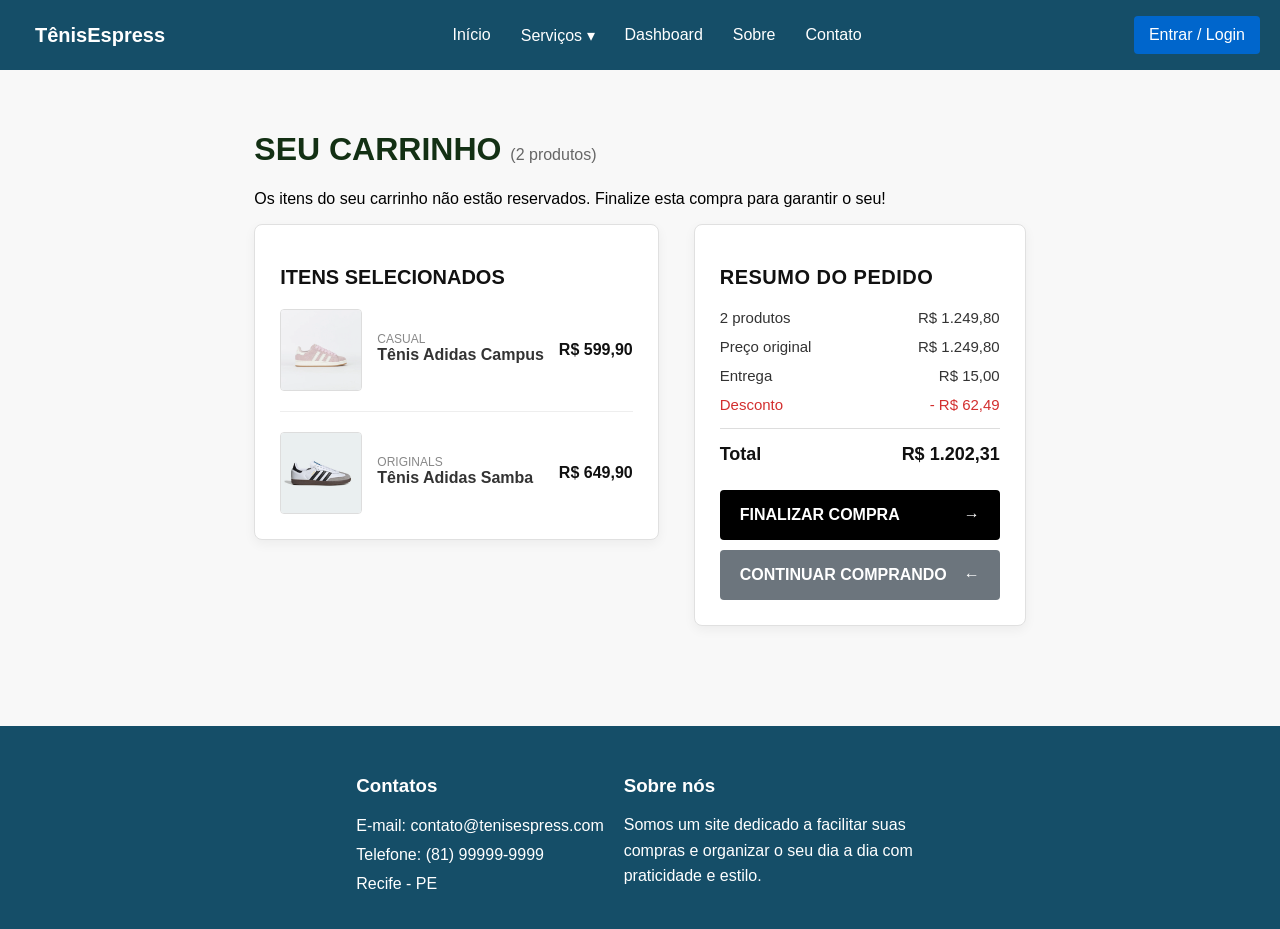
==== carrinho.html @ d2dfe811 "Project base" ====
<!DOCTYPE html>
<html lang="pt-br">

<head>
    <meta charset="UTF-8">
    <meta name="viewport" content="width=device-width, initial-scale=1.0">
    <title>Carrinho - TênisEspress</title>
    <link rel="stylesheet" href="css/style.css">
    <link rel="stylesheet" href="css/style_carrinho.css">
</head>

<body>
    <nav class="menu-container">
        <div class="menu-esquerdo">
            <a href="img/Logomarca.jpg" class="logo">TênisEspress</a>
        </div>

        <ul class="menu-centro">
            <li><a href="index.html">Início</a></li>
            <li class="tem-submenu">
                <a href="produtos.html">Serviços ▾</a>
                <ul class="submenu">
                    <li><a href="produtos.html">Produtos</a></li>
                    <li><a href="carrinho.html">Carrinho</a></li>
                </ul>
            </li>
            <li><a href="dashboard.html">Dashboard</a></li>
            <li><a href="sobre.html">Sobre</a></li>
            <li><a href="contato.html">Contato</a></li>
        </ul>

        <div class="menu-direito">
            <a href="login.html" class="link-login">Entrar / Login</a>
        </div>
    </nav>

    <div class="carrinho-container-geral">
        <div class="titulo-secao">
            <h1>SEU CARRINHO <span style="font-size: 16px; font-weight: normal; color: #666;">(2 produtos)</span></h1>
            <p>Os itens do seu carrinho não estão reservados. Finalize esta compra para garantir o seu!</p>
        </div>

        <div class="carrinho-layout-destaque">

            <div class="produtos-selecionados">
                <h2>Itens Selecionados</h2>

                <ul class="lista-itens-carrinho">
                    <li class="item-produto-destaque">
                        <img src="img/tenis_03_campus.webp" alt="Tênis Adidas Campus" class="item-imagem-pequena">
                        <div class="item-info-detalhe">
                            <p class="item-categoria-pequena">Casual</p>
                            <h3 class="item-titulo-pequeno">Tênis Adidas Campus</h3>
                        </div>
                        <strong class="item-preco-pequeno">R$ 599,90</strong>
                    </li>
                    <li class="item-produto-destaque">
                        <img src="img/tenis_04_samba.webp" alt="Tênis Adidas Samba" class="item-imagem-pequena">
                        <div class="item-info-detalhe">
                            <p class="item-categoria-pequena">Originals</p>
                            <h3 class="item-titulo-pequeno">Tênis Adidas Samba</h3>
                        </div>
                        <strong class="item-preco-pequeno">R$ 649,90</strong>
                    </li>
                </ul>
            </div>

            <div class="resumo-pedido">
                <h2>Resumo do Pedido</h2>
                <div class="resumo-linha">
                    <span>2 produtos</span>
                    <span>R$ 1.249,80</span>
                </div>
                <div class="resumo-linha">
                    <span>Preço original</span>
                    <span>R$ 1.249,80</span>
                </div>
                <div class="resumo-linha">
                    <span>Entrega</span>
                    <span>R$ 15,00</span>
                </div>
                <div class="resumo-linha desconto">
                    <span>Desconto</span>
                    <span>- R$ 62,49</span>
                </div>

                <div class="resumo-total">
                    <span>Total</span>
                    <span>R$ 1.202,31</span>
                </div>

                <a href="#" class="btn-finalizar">
                    <span>Finalizar Compra</span>
                    <span>→</span>
                </a>
                <a href="produtos.html" class="btn-finalizar btn-continuar">
                    <span>Continuar Comprando</span>
                    <span>←</span>
                </a>
            </div>
        </div>

    </div>

    <footer class="footer-site">
        <div class="footer-conteudo">
            <div class="footer-coluna">
                <h3>Contatos</h3>
                <ul>
                    <li>E-mail: contato@tenisespress.com</li>
                    <li>Telefone: (81) 99999-9999</li>
                    <li>Recife - PE</li>
                </ul>
            </div>

            <div class="footer-coluna">
                <h3>Sobre nós</h3>
                <p>Somos um site dedicado a facilitar suas compras e organizar o seu dia a dia com praticidade e estilo.
                </p>
            </div>
        </div>
    </footer>
</body>

</html>
---- css/style.css ----
body {
    font-family: Arial, sans-serif;
    background-color: #f8f8f8;
    margin: 0;
    padding: 0;
    min-height: 100vh;
    display: flex;
    flex-direction: column;
    justify-content: space-between;
}

h1 {
    color: rgb(19, 48, 20);
}

.menu-container {
    display: flex;
    justify-content: space-between;
    align-items: center;
    background-color: #154e68;
    padding: 0 20px;
    height: 70px;
}

.menu-container a {
    color: #ffffff;
    text-decoration: none;
    padding: 10px 15px;
    display: block;
    transition: background 0.3s;
}

.menu-container a:hover {
    background-color: #2ba2d8;
}

.menu-centro {
    display: flex;
    list-style: none;
    margin: 0;
    padding: 0;
}

.tem-submenu {
    position: relative;
}

.submenu {
    display: none;
    position: absolute;
    top: 100%;
    left: 0;
    background-color: #2ba2d8;
    list-style: none;
    padding: 0;
    min-width: 160px;
    box-shadow: 0px 8px 16px rgba(0, 0, 0, 0.2);
}

.tem-submenu:hover .submenu {
    display: block;
}

.logo {
    font-weight: bold;
    font-size: 20px;
}

.link-login {
    background-color: #0066cc;
    border-radius: 4px;
}

.link-login:hover {
    background-color: #004d99;
}

.footer-site,
.footer-container {
    background-color: #154e68;
    color: white;
    padding: 30px 20px;
    margin-top: 60px;
    display: flex;
    justify-content: space-around;
    flex-wrap: wrap;
    gap: 20px;
}

.footer-conteudo {
    display: flex;
    justify-content: space-around;
    flex-wrap: wrap;
    gap: 20px;
    max-width: 1200px;
    margin: 0 auto;
}

.footer-coluna h3 {
    margin-bottom: 15px;
    color: white;
}

.footer-coluna ul,
.footer-lista {
    list-style: none;
    padding: 0;
    line-height: 1.8;
    margin: 0;
}

.footer-coluna p {
    max-width: 300px;
    line-height: 1.6;
    margin: 0;
}

.footer-bottom {
    background-color: #0f394d;
    color: #bbb;
    text-align: center;
    padding: 12px;
    font-size: 13px;
    width: 100%;
}
---- css/style_carrinho.css ----
.carrinho-container-geral {
    max-width: 1100px;
    margin: 40px auto;
    padding: 0 20px;
}

.carrinho-layout-destaque {
    display: flex;
    gap: 35px;
    align-items: flex-start;
    flex-wrap: wrap;
    justify-content: center;
}

.produtos-selecionados {
    flex: 2;
    min-width: 300px;
    background-color: #ffffff;
    padding: 25px;
    border-radius: 8px;
    box-shadow: 0px 4px 12px rgba(0, 0, 0, 0.05);
    border: 1px solid #e0e0e0;
}

.produtos-selecionados h2 {
    font-size: 20px;
    font-weight: bold;
    color: #111;
    margin-bottom: 20px;
    text-transform: uppercase;
}

.lista-itens-carrinho {
    list-style: none;
    padding: 0;
    margin: 0;
}

.item-produto-destaque {
    display: flex;
    align-items: center;
    gap: 15px;
    padding-bottom: 20px;
    margin-bottom: 20px;
    border-bottom: 1px solid #eee;
}

.item-produto-destaque:last-child {
    border-bottom: none;
    margin-bottom: 0;
    padding-bottom: 0;
}

.item-imagem-pequena {
    width: 80px;
    height: 80px;
    object-fit: cover;
    border-radius: 4px;
    border: 1px solid #ddd;
}

.item-info-detalhe {
    flex: 1;
}

.item-titulo-pequeno {
    font-size: 16px;
    font-weight: bold;
    color: #333;
    margin: 0 0 5px 0;
}

.item-categoria-pequena {
    font-size: 12px;
    color: #888;
    text-transform: uppercase;
    margin: 0;
}

.item-preco-pequeno {
    font-size: 16px;
    font-weight: bold;
    color: #111;
}

.resumo-pedido {
    flex: 1;
    min-width: 280px;
    background-color: #ffffff;
    padding: 25px;
    border-radius: 8px;
    box-shadow: 0px 4px 12px rgba(0, 0, 0, 0.05);
    border: 1px solid #e0e0e0;
}

.resumo-pedido h2 {
    font-size: 20px;
    font-weight: bold;
    color: #111;
    margin-bottom: 20px;
    text-transform: uppercase;
    letter-spacing: 0.5px;
}

.resumo-linha {
    display: flex;
    justify-content: space-between;
    margin-bottom: 12px;
    font-size: 15px;
    color: #333;
}

.resumo-linha.desconto {
    color: #d32f2f;
}

.resumo-total {
    display: flex;
    justify-content: space-between;
    font-size: 18px;
    font-weight: bold;
    color: #111;
    border-top: 1px solid #ddd;
    padding-top: 15px;
    margin-top: 15px;
    margin-bottom: 25px;
}

.btn-finalizar {
    display: flex;
    justify-content: space-between;
    align-items: center;
    background-color: #000;
    color: #fff;
    padding: 16px 20px;
    text-decoration: none;
    font-weight: bold;
    font-size: 16px;
    border-radius: 4px;
    transition: background-color 0.2s;
    text-transform: uppercase;
}

.btn-finalizar:hover {
    background-color: #333;
}

.quantidade-produtos {
    font-size: 16px;
    font-weight: normal;
    color: #666;
}

.btn-continuar {
    margin-top: 10px;
    background-color: #6c757d !important;
    display: flex;
    justify-content: space-between;
    align-items: center;
    text-decoration: none;
}

.footer-site {
    background-color: #154e68;
    color: white;
    padding: 30px 20px;
    margin-top: 60px;
}

.footer-conteudo {
    display: flex;
    justify-content: space-around;
    flex-wrap: wrap;
    gap: 20px;
    max-width: 1200px;
    margin: 0 auto;
}

.footer-coluna h3 {
    margin-bottom: 15px;
    color: white;
}

.footer-texto-bloco {
    line-height: 1.8;
}

.footer-texto-bloco p,
.footer-descricao {
    margin: 0;
    line-height: 1.6;
    max-width: 300px;
}
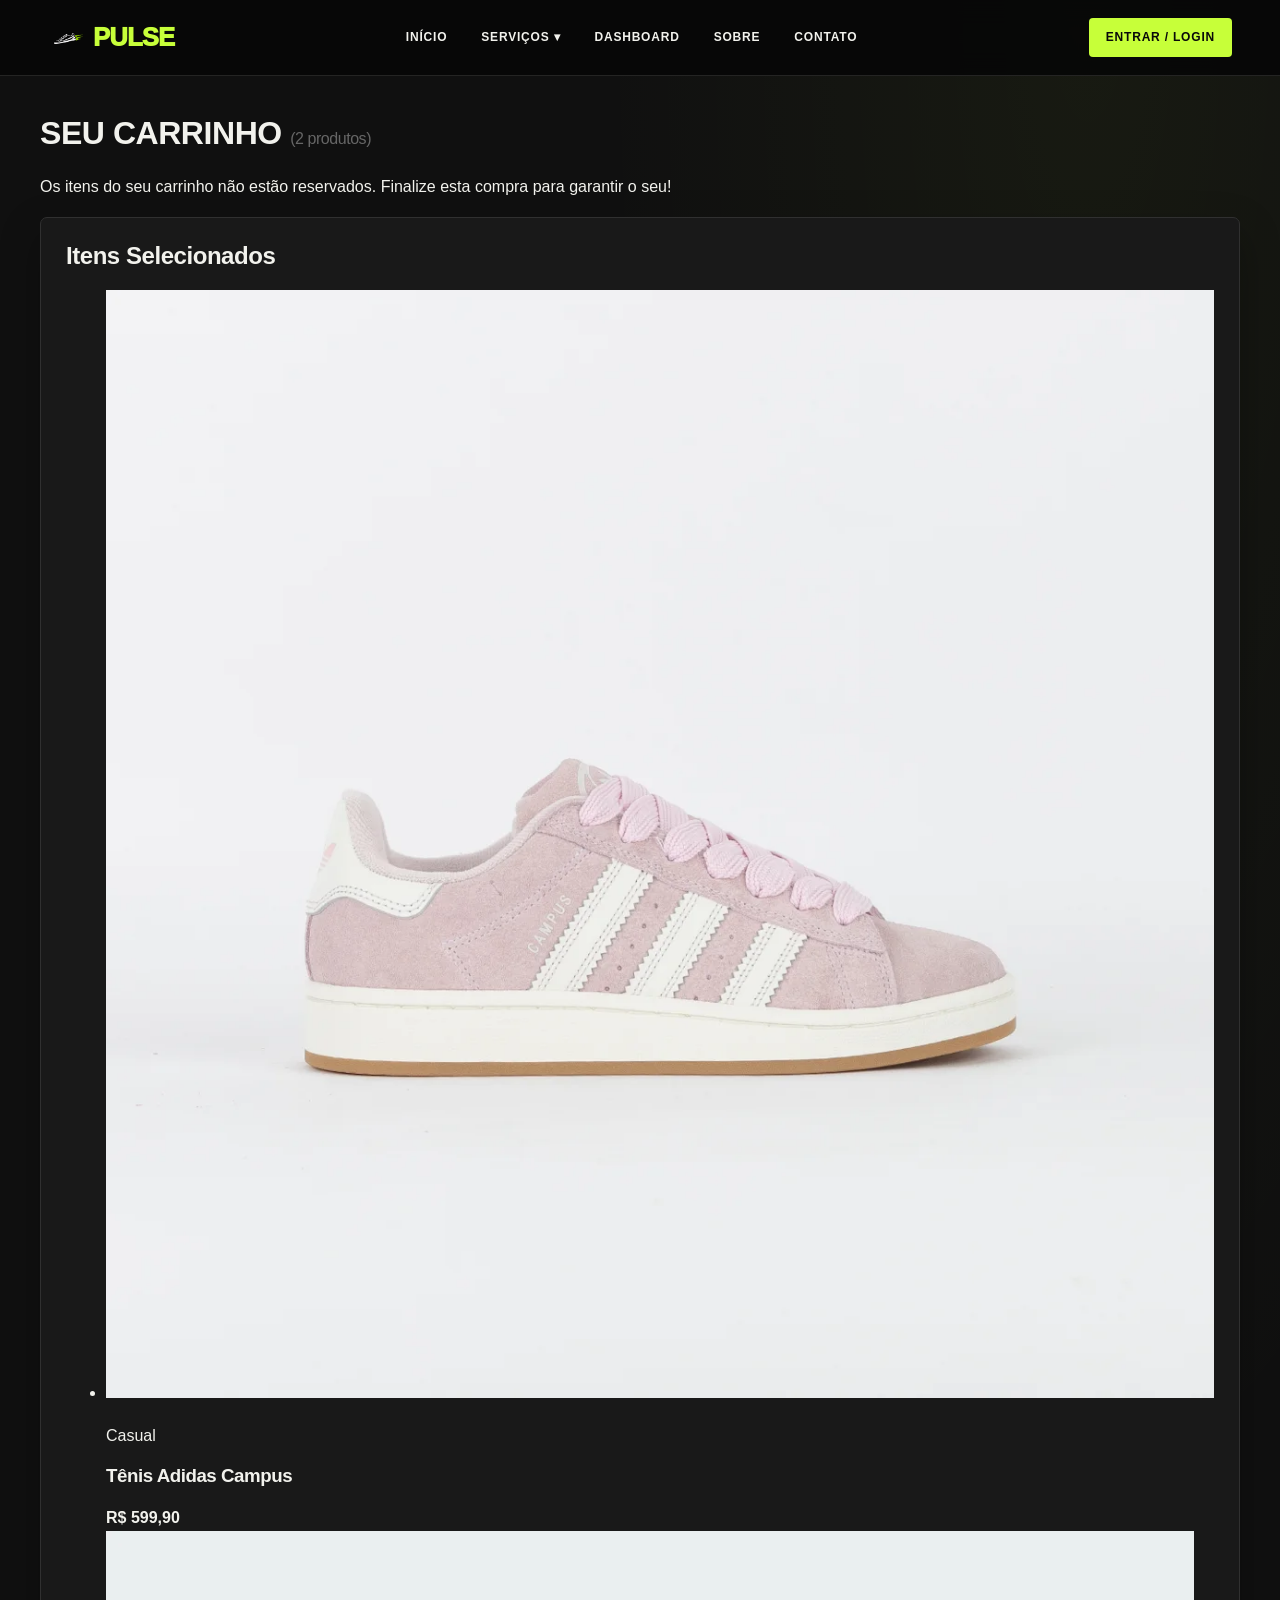
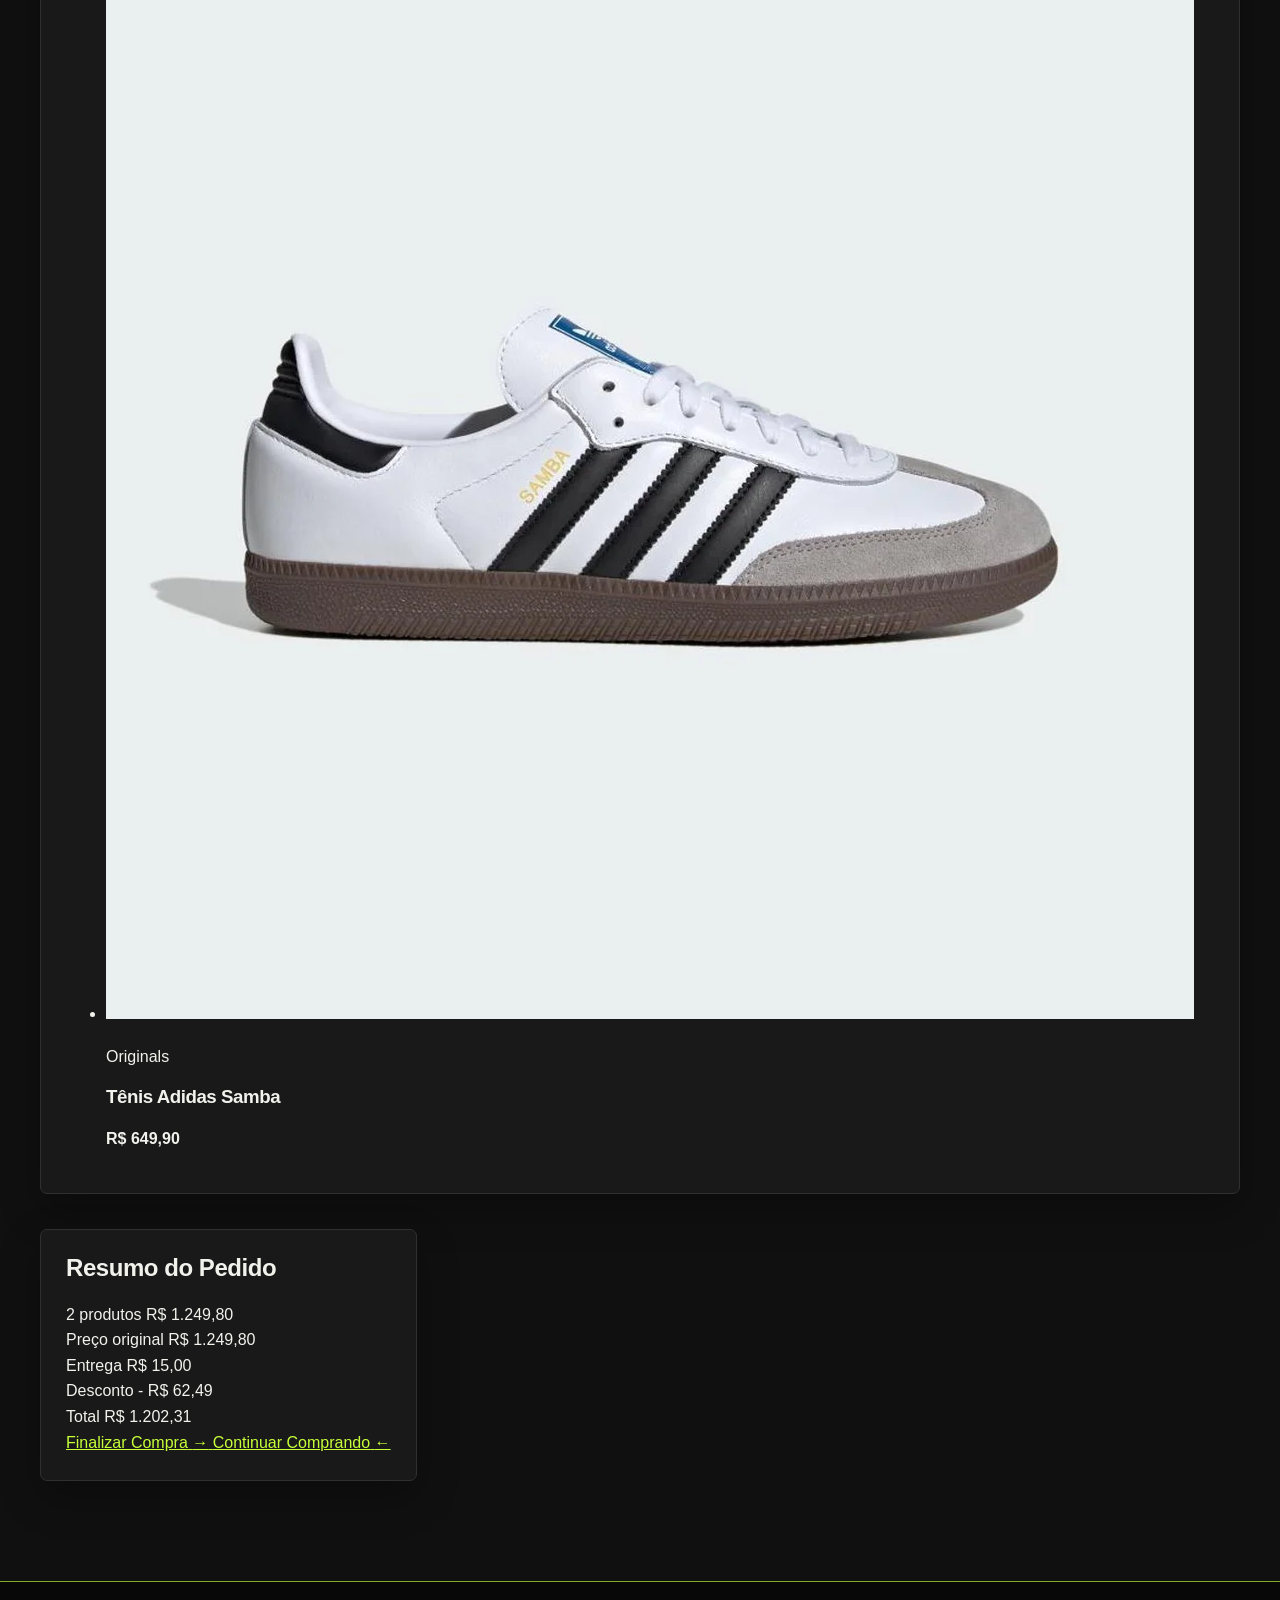
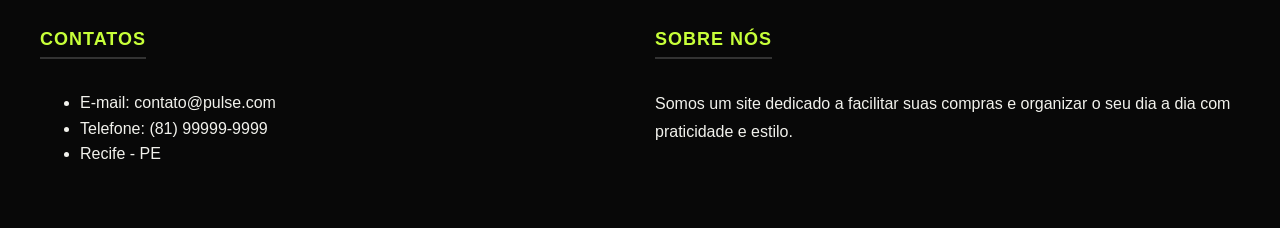
==== commit 9224cbb3: "Correção no arquivo CSS, acrescimo de sistema login e prototipo de js" ====
--- a/carrinho.html
+++ b/carrinho.html
@@ -4,15 +4,19 @@
 <head>
     <meta charset="UTF-8">
     <meta name="viewport" content="width=device-width, initial-scale=1.0">
-    <title>Carrinho - TênisEspress</title>
+    <title>Carrinho - Pulse</title>
     <link rel="stylesheet" href="css/style.css">
-    <link rel="stylesheet" href="css/style_carrinho.css">
+    <script src="js/script.js" defer></script>
+    <script src="js/produtos.js" defer></script>
+    <script src="js/carrinho.js" defer></script>
+
 </head>
 
 <body>
     <nav class="menu-container">
-        <div class="menu-esquerdo">
-            <a href="img/Logomarca.jpg" class="logo">TênisEspress</a>
+        <div class="logo">
+            <img src="img/logopulse.png" PULSE">
+            <span>PULSE</span>
         </div>
 
         <ul class="menu-centro">
@@ -107,7 +111,7 @@
             <div class="footer-coluna">
                 <h3>Contatos</h3>
                 <ul>
-                    <li>E-mail: contato@tenisespress.com</li>
+                    <li>E-mail: contato@pulse.com</li>
                     <li>Telefone: (81) 99999-9999</li>
                     <li>Recife - PE</li>
                 </ul>
--- a/css/style.css
+++ b/css/style.css
@@ -1,23 +1,55 @@
+:root {
+    /* Cores Globais / Identidade Visual */
+    --cor-fundo: #101010;
+    --cor-superficie: #191919;
+    --cor-superficie-hover: #242424;
+    --cor-primaria: #101010;
+    --cor-primaria-hover: #080808;
+    --cor-destaque: #C7FF39;
+    --cor-neon: #C7FF39;
+    --cor-neon-hover: #B2E52D;
+    --cor-branco: #F2F2ED;
+    --cor-cinza: #A0A0A0;
+    --cor-cinza-claro: #A0A0A0;
+    --cor-borda: #303030;
+    --cor-texto: #F2F2ED;
+    --cor-sucesso: #C7FF39;
+    --cor-alerta: #856404;
+    --cor-erro: #d32f2f;
+    --fonte-principal: 'Inter', 'Arial', sans-serif;
+}
+
+/* --- RESET & BASE --- */
+* {
+    box-sizing: border-box;
+}
+
 body {
-    font-family: Arial, sans-serif;
-    background-color: #f8f8f8;
+    font-family: var(--fonte-principal);
+    background-color: var(--cor-fundo);
+    color: var(--cor-texto);
     margin: 0;
     padding: 0;
     min-height: 100vh;
     display: flex;
     flex-direction: column;
     justify-content: space-between;
-}
-
-h1 {
-    color: rgb(19, 48, 20);
-}
-
+    line-height: 1.6;
+}
+
+h1,
+h2,
+h3,
+h4 {
+    margin-top: 0;
+}
+
+/* --- NAVEGAÇÃO / MENU --- */
 .menu-container {
     display: flex;
     justify-content: space-between;
     align-items: center;
-    background-color: #154e68;
+    background-color: var(--cor-primaria);
     padding: 0 20px;
     height: 70px;
 }
@@ -27,11 +59,11 @@
     text-decoration: none;
     padding: 10px 15px;
     display: block;
-    transition: background 0.3s;
+    transition: background-color 0.3s;
 }
 
 .menu-container a:hover {
-    background-color: #2ba2d8;
+    background-color: var(--cor-destaque);
 }
 
 .menu-centro {
@@ -50,11 +82,12 @@
     position: absolute;
     top: 100%;
     left: 0;
-    background-color: #2ba2d8;
+    background-color: var(--cor-destaque);
     list-style: none;
     padding: 0;
     min-width: 160px;
     box-shadow: 0px 8px 16px rgba(0, 0, 0, 0.2);
+    z-index: 100;
 }
 
 .tem-submenu:hover .submenu {
@@ -62,8 +95,23 @@
 }
 
 .logo {
-    font-weight: bold;
-    font-size: 20px;
+    display: flex;
+    align-items: center;
+    gap: 8px;
+    text-decoration: none;
+}
+
+.logo img {
+    width: 38px;
+    height: 38px;
+    object-fit: contain;
+}
+
+.logo span {
+    font-size: 28px;
+    font-weight: 900;
+    color: #C7FF39;
+    letter-spacing: 1px;
 }
 
 .link-login {
@@ -75,51 +123,1267 @@
     background-color: #004d99;
 }
 
+/* --- LAYOUTS ESPECÍFICOS DE PÁGINAS --- */
+/* 1. Dashboard / Home Streetwear */
+.dashboard-container {
+    max-width: 1200px;
+    margin: 40px auto;
+    padding: 0 20px;
+    color: var(--cor-branco);
+    width: 100%;
+}
+
+.banner-destaque {
+    display: flex;
+    gap: 40px;
+    align-items: center;
+    background-color: #191919;
+    padding: 45px;
+    border-radius: 4px;
+    margin-bottom: 50px;
+    border: 1px solid #303030;
+    box-shadow: 0 10px 35px rgba(0, 0, 0, 0.3);
+    flex-wrap: wrap;
+    position: relative;
+    overflow: hidden;
+}
+
+.banner-destaque::before {
+    content: "";
+    position: absolute;
+    width: 5px;
+    height: 100%;
+    background: var(--cor-neon);
+    top: 0;
+    left: 0;
+}
+
+.banner-info {
+    flex: 1.2;
+    min-width: 280px;
+}
+
+.badge-estoque {
+    background-color: var(--cor-neon);
+    color: #101010;
+    padding: 6px 14px;
+    border-radius: 2px;
+    font-size: 11px;
+    font-weight: 900;
+    text-transform: uppercase;
+    letter-spacing: 1.5px;
+    display: inline-block;
+    margin-bottom: 15px;
+}
+
+.banner-info h1 {
+    font-size: clamp(30px, 4vw, 48px);
+    color: var(--cor-branco);
+    font-weight: 900;
+    text-transform: uppercase;
+    letter-spacing: -1.5px;
+    margin: 5px 0 15px 0;
+    line-height: 1.05;
+}
+
+.banner-info p {
+    font-size: 16px;
+    color: var(--cor-cinza);
+    margin-bottom: 25px;
+}
+
+.banner-botoes {
+    display: flex;
+    gap: 12px;
+    flex-wrap: wrap;
+}
+
+.banner-imagem {
+    flex: 1;
+    min-width: 280px;
+    background-color: #222;
+    padding: 20px;
+    border-radius: 3px;
+    text-align: center;
+    display: flex;
+    align-items: center;
+    justify-content: center;
+    border: 1px solid #303030;
+}
+
+.banner-imagem img {
+    max-width: 100%;
+    max-height: 280px;
+    object-fit: contain;
+    transition: transform 0.4s ease;
+}
+
+.banner-imagem:hover img {
+    transform: scale(1.06);
+}
+
+/* Botões Globais */
+.btn-primario,
+.btn-comprar-card {
+    background-color: var(--cor-neon);
+    color: #101010;
+    padding: 14px 28px;
+    border-radius: 2px;
+    text-decoration: none;
+    font-weight: 900;
+    font-size: 13px;
+    text-transform: uppercase;
+    letter-spacing: 1px;
+    display: inline-block;
+    transition: all 0.25s ease;
+    border: none;
+    cursor: pointer;
+    text-align: center;
+}
+
+.btn-primario:hover,
+.btn-comprar-card:hover {
+    background-color: var(--cor-neon-hover);
+    transform: translateY(-3px);
+    box-shadow: 0 5px 20px rgba(199, 255, 57, 0.2);
+}
+
+.btn-secundario {
+    background-color: transparent;
+    color: var(--cor-branco);
+    border: 1px solid #555;
+    padding: 12px 24px;
+    border-radius: 2px;
+    text-decoration: none;
+    font-weight: bold;
+    font-size: 13px;
+    text-transform: uppercase;
+    letter-spacing: 1px;
+    display: inline-block;
+    transition: all 0.25s ease;
+}
+
+.btn-secundario:hover {
+    background-color: var(--cor-neon);
+    border-color: var(--cor-neon);
+    color: #101010;
+}
+
+/* Galeria & Cards de Produtos */
+.galeria-grid,
+.produtos-grid {
+    display: grid;
+    grid-template-columns: repeat(auto-fit, minmax(240px, 1fr));
+    gap: 22px;
+}
+
+.card-produto-oferta,
+.produto-card {
+    background: var(--cor-superficie);
+    padding: 15px;
+    border-radius: 6px;
+    box-shadow: 0 5px 20px rgba(0, 0, 0, 0.08);
+    text-align: center;
+    border: 1px solid var(--cor-borda);
+    transition: all 0.3s ease;
+    display: flex;
+    flex-direction: column;
+}
+
+.card-produto-oferta:hover,
+.produto-card:hover {
+    transform: translateY(-6px);
+    border-color: var(--cor-primaria);
+    box-shadow: 0 10px 25px rgba(0, 0, 0, 0.12);
+}
+
+.card-imagem-container,
+.produto-imagem {
+    position: relative;
+    background-color: #222;
+    border-radius: 4px;
+    overflow: hidden;
+    height: 200px;
+    display: flex;
+    align-items: center;
+    justify-content: center;
+}
+
+.card-imagem-container img,
+.produto-imagem img {
+    width: 100%;
+    height: 100%;
+    object-fit: contain;
+    padding: 10px;
+    transition: transform 0.4s ease;
+}
+
+.card-legenda,
+.produto-conteudo {
+    margin-top: 15px;
+    text-align: left;
+    display: flex;
+    flex-direction: column;
+    flex-grow: 1;
+}
+
+.preco-antigo {
+    text-decoration: line-through;
+    color: #777;
+    font-size: 13px;
+}
+
+.preco-novo,
+.produto-preco {
+    color: var(--cor-primaria);
+    font-size: 20px;
+    font-weight: 900;
+    margin: 5px 0 12px 0;
+}
+
+/* 2. Seção Sobre, Contato e Gerais */
+.sobre-container-geral,
+.carrinho-container-geral,
+.produtos-container-geral,
+.contato-container {
+    max-width: 1100px;
+    margin: 40px auto;
+    padding: 0 20px;
+    width: 100%;
+}
+
+.sobre-grid,
+.carrinho-layout-destaque {
+    display: flex;
+    gap: 35px;
+    align-items: center;
+    flex-wrap: wrap;
+}
+
+.cartao-proposito,
+.produtos-selecionados,
+.resumo-pedido,
+.tabela-container,
+.login-formulario {
+    background-color: var(--cor-superficie);
+    padding: 25px;
+    border-radius: 12px;
+    box-shadow: 0px 4px 12px rgba(0, 0, 0, 0.08);
+    border: 1px solid var(--cor-borda);
+}
+
+/* 3. Formulários e Inputs */
+.form-grupo {
+    margin-bottom: 20px;
+}
+
+.form-grupo label {
+    display: block;
+    font-weight: bold;
+    color: var(--cor-texto);
+    font-size: 14px;
+    margin-bottom: 8px;
+}
+
+.form-grupo input,
+.form-grupo select,
+.form-grupo textarea {
+    width: 100%;
+    padding: 12px;
+    border: 1px solid #ccc;
+    border-radius: 6px;
+    font-family: inherit;
+    font-size: 14px;
+    box-sizing: border-box;
+    transition: border-color 0.2s;
+}
+
+.form-grupo input:focus,
+.form-grupo select:focus,
+.form-grupo textarea:focus {
+    border-color: var(--cor-primaria);
+    outline: none;
+}
+
+.login-container-central {
+    display: flex;
+    justify-content: center;
+    align-items: center;
+    min-height: calc(100vh - 200px);
+    padding: 20px;
+}
+
+/* 4. Tabelas e KPIs */
+.indicadores-grid {
+    display: grid;
+    grid-template-columns: repeat(auto-fit, minmax(220px, 1fr));
+    gap: 20px;
+    margin-bottom: 40px;
+}
+
+.kpi-card {
+    background-color: var(--cor-superficie);
+    border-radius: 12px;
+    padding: 20px;
+    box-shadow: 0px 4px 12px rgba(0, 0, 0, 0.05);
+    border: 1px solid var(--cor-borda);
+}
+
+.tabela-responsiva {
+    overflow-x: auto;
+}
+
+table {
+    width: 100%;
+    border-collapse: collapse;
+    text-align: left;
+}
+
+th,
+td {
+    padding: 14px 16px;
+    border-bottom: 1px solid #eee;
+    font-size: 14px;
+}
+
+th {
+    background-color: #f7f9fa;
+    color: #555;
+    font-weight: bold;
+}
+
+/* Status Badges */
+.status-badge {
+    padding: 6px 12px;
+    border-radius: 20px;
+    font-size: 12px;
+    font-weight: bold;
+    display: inline-block;
+}
+
+.status-concluido {
+    background-color: #e2fcd7;
+    color: var(--cor-sucesso);
+}
+
+.status-processamento {
+    background-color: #fff3cd;
+    color: var(--cor-alerta);
+}
+
+.status-enviado {
+    background-color: #d1ecf1;
+    color: #0c5460;
+}
+
+/* --- RODAPÉ (FOOTER) --- */
 .footer-site,
+.footer-container-dashboard,
 .footer-container {
-    background-color: #154e68;
-    color: white;
-    padding: 30px 20px;
+    background-color: var(--cor-primaria);
+    color: #ffffff;
+    padding: 45px 25px;
     margin-top: 60px;
     display: flex;
     justify-content: space-around;
     flex-wrap: wrap;
-    gap: 20px;
+    gap: 30px;
+    border-top: 2px solid var(--cor-destaque);
 }
 
 .footer-conteudo {
     display: flex;
     justify-content: space-around;
     flex-wrap: wrap;
-    gap: 20px;
+    gap: 30px;
     max-width: 1200px;
     margin: 0 auto;
+    width: 100%;
+}
+
+.footer-coluna {
+    flex: 1;
+    min-width: 250px;
 }
 
 .footer-coluna h3 {
     margin-bottom: 15px;
-    color: white;
-}
-
-.footer-coluna ul,
-.footer-lista {
+    color: #ffffff;
+    font-size: 18px;
+    text-transform: uppercase;
+    letter-spacing: 0.5px;
+    border-bottom: 2px solid rgba(255, 255, 255, 0.1);
+    padding-bottom: 8px;
+    display: inline-block;
+}
+
+.footer-lista,
+.footer-lista-dashboard {
     list-style: none;
     padding: 0;
+    margin: 0;
     line-height: 1.8;
-    margin: 0;
-}
-
-.footer-coluna p {
-    max-width: 300px;
-    line-height: 1.6;
-    margin: 0;
+}
+
+.footer-lista li,
+.footer-lista-dashboard li {
+    color: #cfd8dc;
+    transition: color 0.2s ease;
+}
+
+.footer-lista li:hover,
+.footer-lista-dashboard li:hover {
+    color: var(--cor-destaque);
 }
 
 .footer-bottom {
-    background-color: #0f394d;
+    background-color: var(--cor-primaria-hover);
     color: #bbb;
     text-align: center;
     padding: 12px;
     font-size: 13px;
     width: 100%;
+}
+
+/* --- RESPONSIVIDADE GLOBAL --- */
+@media (max-width: 768px) {
+
+    .dashboard-container,
+    .sobre-container-geral,
+    .carrinho-container-geral {
+        margin: 20px auto;
+        padding: 0 15px;
+    }
+
+    .banner-destaque {
+        padding: 25px;
+        gap: 25px;
+    }
+
+    .banner-info h1 {
+        font-size: 32px;
+    }
+
+    .galeria-grid,
+    .produtos-grid,
+    .indicadores-grid {
+        grid-template-columns: repeat(2, minmax(0, 1fr));
+        gap: 12px;
+    }
+
+    .footer-site,
+    .footer-container-dashboard {
+        flex-direction: column;
+        padding: 30px 20px;
+    }
+}
+
+@media (max-width: 480px) {
+
+    .galeria-grid,
+    .produtos-grid,
+    .indicadores-grid {
+        grid-template-columns: 1fr;
+    }
+}
+
+html {
+    color-scheme: dark;
+    scroll-behavior: smooth;
+}
+
+body {
+    background: var(--cor-fundo);
+    color: var(--cor-texto);
+}
+
+a {
+    color: var(--cor-neon);
+}
+
+::selection {
+    background: var(--cor-neon);
+    color: #101010;
+}
+
+/* Navegação */
+.menu-container {
+    background: #090909;
+    border-bottom: 1px solid #292929;
+    min-height: 70px;
+    position: relative;
+    z-index: 1000;
+}
+
+.menu-container a {
+    color: var(--cor-branco);
+    font-weight: 700;
+    text-transform: uppercase;
+    font-size: 12px;
+    letter-spacing: .8px;
+}
+
+.menu-container a:hover {
+    color: var(--cor-neon);
+    background: #1b1b1b;
+}
+
+.logo {
+    color: var(--cor-neon);
+    font-weight: 900;
+    letter-spacing: -0.5px;
+    text-transform: uppercase;
+}
+
+.submenu {
+    background: #151515;
+    border: 1px solid var(--cor-borda);
+}
+
+.submenu a:hover {
+    background: #252525;
+}
+
+.link-login,
+.link-login:hover {
+    background: var(--cor-neon);
+    color: #101010 !important;
+    border-radius: 2px;
+}
+
+/* Títulos e textos */
+h1,
+h2,
+h3,
+h4 {
+    color: var(--cor-branco);
+}
+
+p,
+label,
+small {
+    color: inherit;
+}
+
+/* Dashboard e banners */
+.dashboard-container,
+.sobre-container-geral,
+.carrinho-container-geral,
+.produtos-container-geral,
+.contato-container {
+    color: var(--cor-branco);
+}
+
+.banner-destaque,
+.cartao-proposito,
+.produtos-selecionados,
+.resumo-pedido,
+.tabela-container,
+.login-formulario,
+.kpi-card {
+    background: var(--cor-superficie);
+    color: var(--cor-branco);
+    border: 1px solid var(--cor-borda);
+    border-radius: 4px;
+    box-shadow: 0 8px 24px rgba(0, 0, 0, .22);
+}
+
+.banner-info p,
+.footer-descricao-dashboard {
+    color: var(--cor-cinza);
+}
+
+/* Produtos */
+.card-produto-oferta,
+.produto-card {
+    background: var(--cor-superficie);
+    border: 1px solid var(--cor-borda);
+    color: var(--cor-branco);
+    border-radius: 3px;
+}
+
+.card-produto-oferta:hover,
+.produto-card:hover {
+    border-color: var(--cor-neon);
+    box-shadow: 0 10px 25px rgba(199, 255, 57, .08);
+}
+
+.card-imagem-container,
+.produto-imagem {
+    background: #222;
+}
+
+.card-legenda strong,
+.produto-conteudo strong {
+    color: var(--cor-branco);
+}
+
+.preco-novo,
+.produto-preco {
+    color: var(--cor-neon);
+}
+
+.badge-estoque,
+.badge-desconto {
+    background: var(--cor-neon);
+    color: #101010;
+    border-radius: 2px;
+}
+
+/* Botões */
+.btn-primario,
+.btn-comprar-card {
+    background: var(--cor-neon);
+    color: #101010;
+    border: 0;
+    border-radius: 2px;
+    font-weight: 900;
+    text-transform: uppercase;
+    letter-spacing: .7px;
+}
+
+.btn-primario:hover,
+.btn-comprar-card:hover {
+    background: var(--cor-neon-hover);
+    color: #101010;
+}
+
+.btn-secundario {
+    color: var(--cor-branco);
+    border-color: #555;
+    border-radius: 2px;
+}
+
+.btn-secundario:hover {
+    color: #101010;
+    background: var(--cor-neon);
+    border-color: var(--cor-neon);
+}
+
+/* Formulários */
+.form-grupo label {
+    color: var(--cor-branco);
+}
+
+.form-grupo input,
+.form-grupo select,
+.form-grupo textarea {
+    background: #111;
+    color: var(--cor-branco);
+    border: 1px solid #3a3a3a;
+    border-radius: 3px;
+}
+
+.form-grupo input::placeholder,
+.form-grupo textarea::placeholder {
+    color: #777;
+}
+
+.form-grupo input:focus,
+.form-grupo select:focus,
+.form-grupo textarea:focus {
+    border-color: var(--cor-neon);
+    outline: 2px solid rgba(199, 255, 57, .12);
+}
+
+.form-grupo select option {
+    background: #191919;
+    color: var(--cor-branco);
+}
+
+/* Tabelas e indicadores */
+.kpi-card {
+    background: var(--cor-superficie);
+    border-color: var(--cor-borda);
+}
+
+table {
+    color: var(--cor-branco);
+    background: var(--cor-superficie);
+}
+
+th {
+    background: #242424;
+    color: var(--cor-neon);
+}
+
+th,
+td {
+    border-bottom: 1px solid var(--cor-borda);
+}
+
+tr:hover td {
+    background: #202020;
+}
+
+/* Estados de pedidos — preserva cores semânticas */
+.status-concluido {
+    background: rgba(199, 255, 57, .13);
+    color: var(--cor-neon);
+}
+
+.status-processamento {
+    background: rgba(255, 193, 7, .13);
+    color: #ffd45c;
+}
+
+.status-enviado {
+    background: rgba(43, 162, 216, .13);
+    color: #65c9f5;
+}
+
+/* Rodapé */
+.footer-site,
+.footer-container-dashboard,
+.footer-container {
+    background: #090909;
+    color: var(--cor-branco);
+    border-top: 2px solid var(--cor-neon);
+}
+
+.footer-coluna h3 {
+    color: var(--cor-neon);
+    border-bottom-color: #333;
+}
+
+.footer-lista li,
+.footer-lista-dashboard li {
+    color: #aaa;
+}
+
+.footer-lista li:hover,
+.footer-lista-dashboard li:hover {
+    color: var(--cor-neon);
+}
+
+.footer-bottom {
+    background: #050505;
+    color: #888;
+}
+
+/* Foco acessível e transições */
+a:focus-visible,
+button:focus-visible,
+input:focus-visible,
+select:focus-visible,
+textarea:focus-visible {
+    outline: 2px solid var(--cor-neon);
+    outline-offset: 3px;
+}
+
+/* Ajustes responsivos */
+@media (max-width: 768px) {
+    .menu-container {
+        height: auto;
+        min-height: 64px;
+        flex-wrap: wrap;
+        gap: 8px;
+        padding: 12px 15px;
+    }
+
+    .menu-centro {
+        flex-wrap: wrap;
+        justify-content: center;
+        width: 100%;
+    }
+
+    .menu-container a {
+        padding: 9px 10px;
+    }
+
+    .submenu {
+        min-width: 190px;
+    }
+
+    .banner-destaque {
+        padding: 25px;
+    }
+}
+
+@media (prefers-reduced-motion: reduce) {
+
+    *,
+    *::before,
+    *::after {
+        scroll-behavior: auto !important;
+        transition-duration: .01ms !important;
+        animation-duration: .01ms !important;
+    }
+}
+
+/* =========================================================
+   PULSE 
+   ========================================================= */
+:root {
+    --pulse-preto: #090909;
+    --pulse-fundo: #101010;
+    --pulse-card: #191919;
+    --pulse-lima: #C7FF39;
+    --pulse-lima-hover: #B2E52D;
+    --pulse-branco: #F2F2ED;
+    --pulse-cinza: #A0A0A0;
+    --pulse-borda: rgba(242, 242, 237, .12);
+    --pulse-sombra: 0 16px 40px rgba(0, 0, 0, .28);
+    --pulse-raio: 8px;
+}
+
+html {
+    scroll-padding-top: 90px;
+}
+
+body {
+    background:
+        radial-gradient(ellipse at 85% 0%, rgba(199, 255, 57, .045), transparent 32%),
+        var(--pulse-fundo);
+    -webkit-font-smoothing: antialiased;
+    text-rendering: optimizeLegibility;
+}
+
+img {
+    max-width: 100%;
+}
+
+a {
+    transition: color .2s ease, background-color .2s ease, border-color .2s ease;
+}
+
+button,
+input,
+select,
+textarea {
+    font: inherit;
+}
+
+button:disabled,
+input:disabled,
+select:disabled {
+    opacity: .55;
+    cursor: not-allowed;
+}
+
+/* Cabeçalho, marca e navegação */
+.menu-container {
+    min-height: 76px;
+    padding: 10px clamp(16px, 4vw, 48px);
+    background: rgba(8, 8, 8, .96);
+    border-bottom: 1px solid var(--pulse-borda);
+    backdrop-filter: blur(12px);
+}
+
+.logo {
+    flex-shrink: 0;
+    gap: 9px;
+}
+
+.logo img {
+    width: 36px;
+    height: 36px;
+    object-fit: contain;
+}
+
+.logo span {
+    color: var(--pulse-lima);
+    font-size: clamp(22px, 2vw, 29px);
+    font-weight: 950;
+    letter-spacing: -.8px;
+    line-height: 1;
+}
+
+.menu-centro {
+    align-items: center;
+    gap: 4px;
+}
+
+.menu-container a {
+    border-radius: 4px;
+}
+
+.menu-container a:hover,
+.menu-container a:focus-visible {
+    color: var(--pulse-lima);
+    background: rgba(255, 255, 255, .055);
+}
+
+.submenu {
+    padding: 8px;
+    border-radius: 6px;
+    background: #151515;
+    box-shadow: var(--pulse-sombra);
+}
+
+.submenu a {
+    padding: 10px 12px;
+    white-space: nowrap;
+}
+
+.link-login,
+.link-login:hover {
+    padding: 10px 17px !important;
+    background: var(--pulse-lima) !important;
+    color: #090909 !important;
+    border-radius: 4px;
+}
+
+/* Conteúdo e hierarquia tipográfica */
+.dashboard-container,
+.sobre-container-geral,
+.carrinho-container-geral,
+.produtos-container-geral,
+.contato-container {
+    max-width: 1240px;
+}
+
+h1,
+h2,
+h3,
+h4 {
+    line-height: 1.12;
+    letter-spacing: -.45px;
+}
+
+p {
+    line-height: 1.75;
+}
+
+::selection {
+    background: var(--pulse-lima);
+    color: #090909;
+}
+
+/* Banner principal */
+.banner-destaque {
+    border-radius: var(--pulse-raio);
+    background:
+        linear-gradient(115deg, rgba(199, 255, 57, .055), transparent 42%),
+        var(--pulse-card);
+    box-shadow: var(--pulse-sombra);
+}
+
+.banner-info h1 {
+    max-width: 680px;
+    font-size: clamp(34px, 5vw, 58px);
+    letter-spacing: -2px;
+}
+
+.banner-info p {
+    max-width: 540px;
+    line-height: 1.8;
+}
+
+.banner-imagem {
+    min-height: 280px;
+    border-radius: var(--pulse-raio);
+    background:
+        radial-gradient(circle at 50% 50%, rgba(199, 255, 57, .09), transparent 65%),
+        #151515;
+}
+
+/* Botões */
+.btn-primario,
+.btn-comprar-card {
+    min-height: 44px;
+    border-radius: 4px;
+    box-shadow: 0 5px 18px rgba(199, 255, 57, .08);
+}
+
+.btn-primario:active,
+.btn-comprar-card:active {
+    transform: translateY(0);
+}
+
+.btn-secundario {
+    min-height: 44px;
+    border-radius: 4px;
+}
+
+/* Produtos */
+.galeria-grid,
+.produtos-grid {
+    gap: clamp(14px, 2vw, 24px);
+}
+
+.card-produto-oferta,
+.produto-card {
+    position: relative;
+    overflow: hidden;
+    border-radius: 7px;
+    background: linear-gradient(180deg, #1b1b1b, #141414);
+    box-shadow: 0 8px 24px rgba(0, 0, 0, .18);
+}
+
+.card-produto-oferta:hover,
+.produto-card:hover {
+    transform: translateY(-5px);
+    border-color: rgba(199, 255, 57, .7);
+    box-shadow: 0 14px 30px rgba(0, 0, 0, .32);
+}
+
+.card-imagem-container,
+.produto-imagem {
+    min-height: 210px;
+    background:
+        radial-gradient(circle at 50% 45%, rgba(255, 255, 255, .055), transparent 65%),
+        #202020;
+}
+
+.card-imagem-container img,
+.produto-imagem img {
+    transition: transform .45s cubic-bezier(.2, .7, .2, 1);
+}
+
+.card-produto-oferta:hover .card-imagem-container img,
+.produto-card:hover .produto-imagem img {
+    transform: scale(1.055);
+}
+
+.card-legenda,
+.produto-conteudo {
+    gap: 5px;
+}
+
+.card-legenda strong,
+.produto-conteudo strong {
+    line-height: 1.35;
+}
+
+.preco-novo,
+.produto-preco {
+    color: var(--pulse-lima);
+    font-size: 21px;
+    font-weight: 900;
+}
+
+/* Sobre a marca — compatível com a página Sobre sugerida */
+.sobre-hero {
+    padding: clamp(42px, 7vw, 78px) 0;
+    border-bottom: 1px solid var(--pulse-borda);
+}
+
+.sobre-tag {
+    display: inline-block;
+    color: var(--pulse-lima);
+    font-size: 11px;
+    font-weight: 900;
+    letter-spacing: 3px;
+    text-transform: uppercase;
+}
+
+.sobre-hero h1 {
+    margin: 22px 0 0;
+    font-size: clamp(36px, 6vw, 72px);
+    font-weight: 950;
+    line-height: 1.02;
+    letter-spacing: -2.5px;
+}
+
+.sobre-hero h1 span,
+.sobre-texto h2 span,
+.sobre-destaque span {
+    color: var(--pulse-lima);
+}
+
+.sobre-subtitulo {
+    margin-top: 22px;
+    color: var(--pulse-cinza);
+    font-size: 16px;
+}
+
+.sobre-conteudo {
+    max-width: 850px;
+    margin: 0 auto;
+    padding: clamp(48px, 7vw, 82px) 0;
+}
+
+.sobre-texto h2 {
+    margin-bottom: 28px;
+    font-size: clamp(26px, 4vw, 36px);
+    font-weight: 950;
+    text-transform: uppercase;
+}
+
+.sobre-texto p {
+    margin: 0 0 20px;
+    color: #b8b8b2;
+    font-size: 15px;
+    line-height: 1.9;
+}
+
+.sobre-destaque {
+    margin: 20px 0 0;
+    padding: clamp(28px, 5vw, 48px);
+    border: 1px solid var(--pulse-borda);
+    border-left: 4px solid var(--pulse-lima);
+    border-radius: 5px;
+    background:
+        linear-gradient(110deg, rgba(199, 255, 57, .07), transparent 55%),
+        #171717;
+}
+
+.sobre-destaque h2 {
+    margin: 0;
+    font-size: clamp(30px, 5vw, 54px);
+    font-weight: 950;
+    letter-spacing: -1.5px;
+}
+
+.sobre-destaque p {
+    margin: 12px 0 0;
+    color: var(--pulse-cinza);
+}
+
+/* Cartões, formulários e tabelas */
+.cartao-proposito,
+.produtos-selecionados,
+.resumo-pedido,
+.tabela-container,
+.login-formulario,
+.kpi-card {
+    border-radius: 7px;
+    box-shadow: var(--pulse-sombra);
+}
+
+.form-grupo input,
+.form-grupo select,
+.form-grupo textarea {
+    min-height: 44px;
+    background: #111;
+    color: var(--pulse-branco);
+    border: 1px solid #383838;
+    border-radius: 4px;
+}
+
+.form-grupo textarea {
+    min-height: 120px;
+    resize: vertical;
+}
+
+.form-grupo input:focus,
+.form-grupo select:focus,
+.form-grupo textarea:focus {
+    border-color: var(--pulse-lima);
+    outline: 2px solid rgba(199, 255, 57, .12);
+}
+
+.form-grupo input::placeholder,
+.form-grupo textarea::placeholder {
+    color: #777;
+}
+
+table {
+    overflow: hidden;
+    border-radius: 6px;
+}
+
+th {
+    background: #242424;
+    color: var(--pulse-lima);
+    font-size: 11px;
+    letter-spacing: .7px;
+    text-transform: uppercase;
+}
+
+td {
+    color: #d0d0ca;
+}
+
+tr:hover td {
+    background: rgba(255, 255, 255, .025);
+}
+
+/* Rodapé */
+.footer-site,
+.footer-container-dashboard,
+.footer-container {
+    background: #080808;
+    border-top: 1px solid rgba(199, 255, 57, .65);
+}
+
+.footer-coluna h3 {
+    color: var(--pulse-lima);
+    letter-spacing: 1px;
+}
+
+.footer-lista a,
+.footer-lista-dashboard a {
+    color: #aaa;
+    text-decoration: none;
+}
+
+.footer-lista a:hover,
+.footer-lista-dashboard a:hover {
+    color: var(--pulse-lima);
+}
+
+.footer-bottom {
+    border-top: 1px solid rgba(255, 255, 255, .07);
+}
+
+/* Acessibilidade */
+:focus-visible {
+    outline: 2px solid var(--pulse-lima);
+    outline-offset: 3px;
+}
+
+@media (max-width: 768px) {
+    .menu-container {
+        gap: 12px;
+    }
+
+    .logo img {
+        width: 31px;
+        height: 31px;
+    }
+
+    .logo span {
+        font-size: 24px;
+    }
+
+    .menu-centro {
+        gap: 2px;
+    }
+
+    .sobre-hero {
+        padding-top: 42px;
+    }
+
+    .sobre-conteudo {
+        padding: 48px 0;
+    }
+
+    .banner-destaque {
+        padding: 24px;
+    }
+}
+
+@media (max-width: 480px) {
+    .menu-centro {
+        justify-content: flex-start;
+        overflow-x: auto;
+        flex-wrap: nowrap;
+        padding-bottom: 4px;
+    }
+
+    .menu-container a {
+        white-space: nowrap;
+    }
+
+    .sobre-texto p {
+        font-size: 14px;
+    }
+
+    .card-imagem-container,
+    .produto-imagem {
+        min-height: 175px;
+    }
+}
+
+@media (prefers-reduced-motion: reduce) {
+
+    *,
+    *::before,
+    *::after {
+        scroll-behavior: auto !important;
+        transition-duration: .01ms !important;
+        animation-duration: .01ms !important;
+    }
 }
